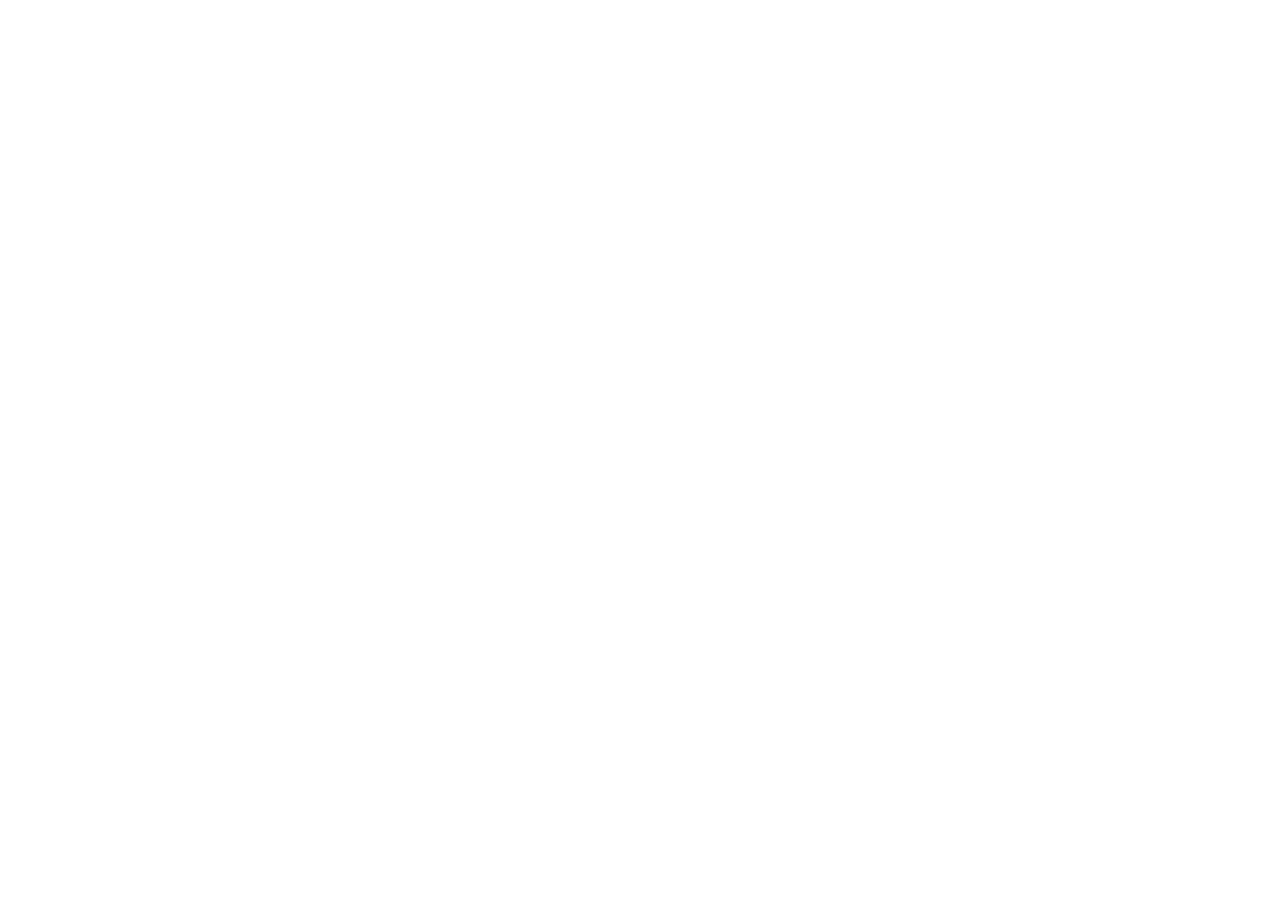
==== index.html @ 44198e37 "add bootstrap-3.3.7 CSS file to project css folder." ====
<!DOCTYPE html>
<html>
  <head>
    <link rel="stylesheet" href="css/bootstrap.css">
    <link rel="stylesheet" href="css/styles.css">
    <meta charset="utf-8">
    <title>Portfolio: Ryan G Ferris</title>
  </head>
  <body>

  </body>
</html>
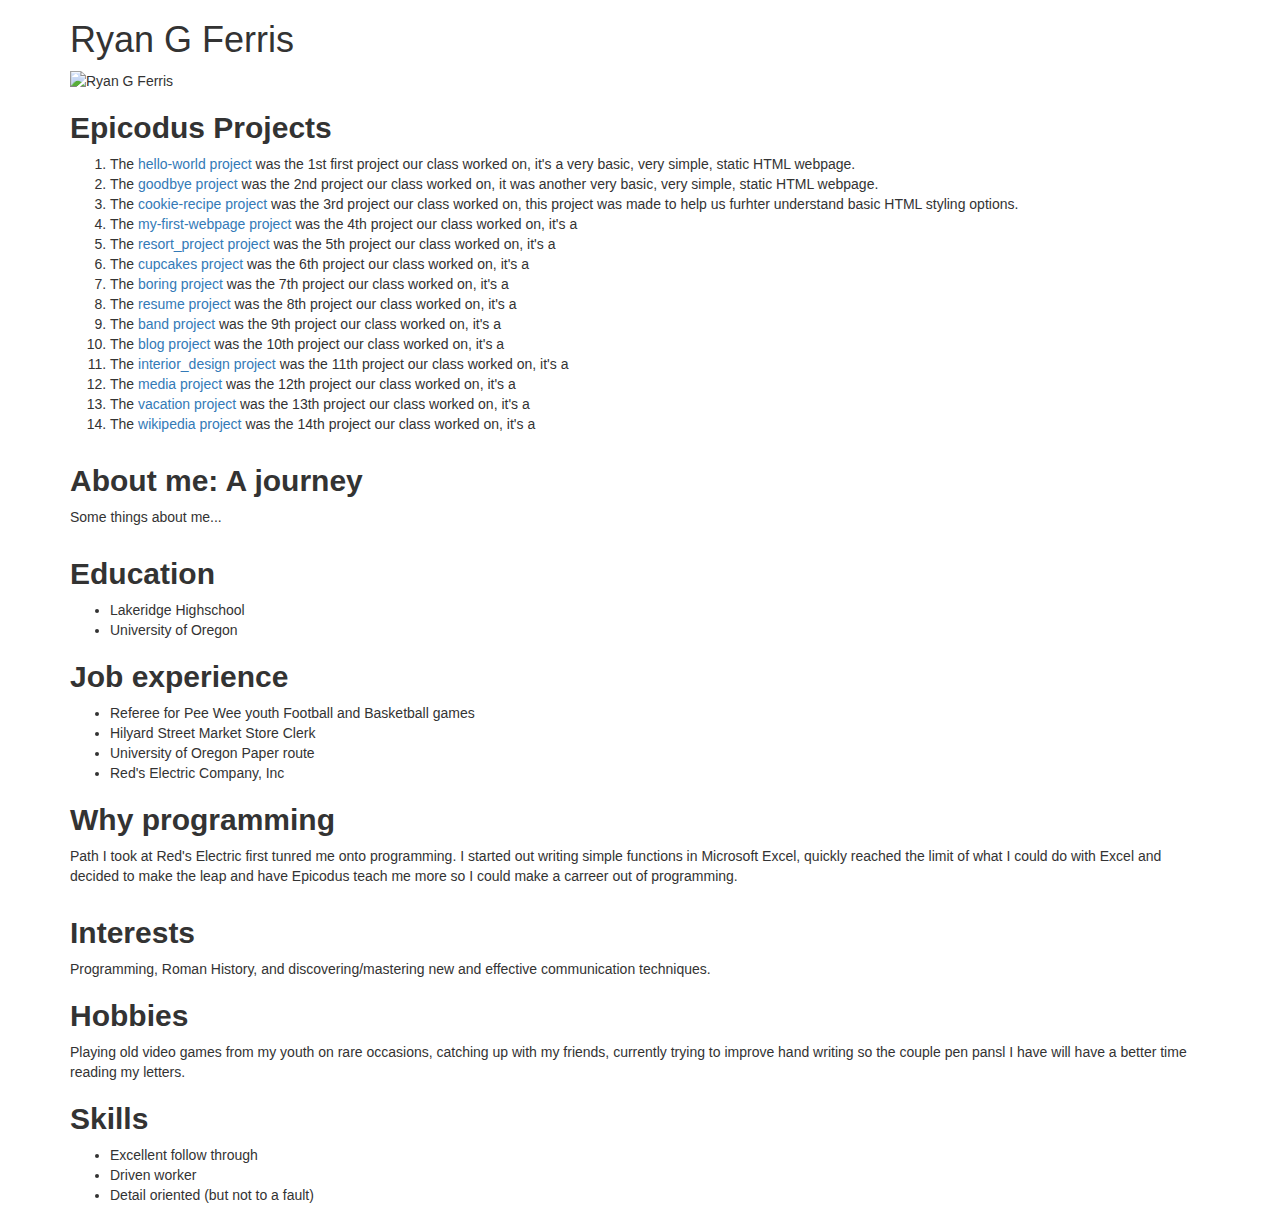
==== commit eed0eacc: "update the README.md and index.html files." ====
--- a/index.html
+++ b/index.html
@@ -1,5 +1,6 @@
 <!DOCTYPE html>
 <html>
+  <!--Header: includes links to project's CSS stylesheets.-->
   <head>
     <link rel="stylesheet" href="css/bootstrap.css">
     <link rel="stylesheet" href="css/styles.css">
@@ -7,6 +8,68 @@
     <title>Portfolio: Ryan G Ferris</title>
   </head>
   <body>
-
+    <!--Main Body Title Section-->
+    <div class="container">
+      <h1>Ryan G Ferris</h1>
+      <img src="img/ryan_g_ferris.jpg" alt="Ryan G Ferris">
+    </div>
+    <!--List of Epicodus Projects w/ links to GitHub repo's.-->
+    <div class="container">
+      <h2><strong>Epicodus Projects</strong></h2>
+      <ol>
+        <li>The <a href="https://github.com/ryanglenferris/hello-world.git">hello-world project</a> was the 1st first project our class worked on, it's a very basic, very simple, static HTML webpage.</li>
+        <li>The <a href="https://github.com/ryanglenferris/goodbye.git">goodbye project</a> was the 2nd project our class worked on, it was another very basic, very simple, static HTML webpage.</li>
+        <li>The <a href="https://github.com/ryanglenferris/cookie-recipe.git">cookie-recipe project</a> was the 3rd project our class worked on, this project was made to help us furhter understand basic HTML styling options. </li>
+        <li>The <a href="https://github.com/ryanglenferris/my-first-webpage.git">my-first-webpage project</a> was the 4th project our class worked on, it's a </li>
+        <li>The <a href="https://github.com/ryanglenferris/resort_project.git">resort_project project</a> was the 5th project our class worked on, it's a </li>
+        <li>The <a href="https://github.com/ryanglenferris/cupcakes.git">cupcakes project</a> was the 6th project our class worked on, it's a </li>
+        <li>The <a href="https://github.com/ryanglenferris/boring.git">boring project</a> was the 7th project our class worked on, it's a </li>
+        <li>The <a href="https://github.com/ryanglenferris/resume.git">resume project</a> was the 8th project our class worked on, it's a </li>
+        <li>The <a href="https://github.com/ryanglenferris/band.git">band project</a> was the 9th project our class worked on, it's a </li>
+        <li>The <a href="https://github.com/ryanglenferris/blog.git">blog project</a> was the 10th project our class worked on, it's a </li>
+        <li>The <a href="https://github.com/ryanglenferris/interior_design.git">interior_design project</a> was the 11th project our class worked on, it's a </li>
+        <li>The <a href="https://github.com/ryanglenferris/media.git">media project</a> was the 12th project our class worked on, it's a </li>
+        <li>The <a href="https://github.com/ryanglenferris/vacation.git">vacation project</a> was the 13th project our class worked on, it's a </li>
+        <li>The <a href="https://github.com/ryanglenferris/wikipedia.git">wikipedia project</a> was the 14th project our class worked on, it's a </li>
+      </ol>
+    </div>
+    <!--About me section: Includes personal info regarding about Ryan G Ferris' that he wants to share wiht the world.-->
+    <div class="container">
+      <h2><strong>About me: A journey</strong></h2>
+      <p>Some things about me...</p>
+    </div>
+    <!--Background section: Includes info regarding Ryan G Ferris' education, job experience, and why he chose to pursue/improve his programming abilities-->
+    <div class="container">
+      <h2><strong>Education</strong></h2>
+      <ul>
+        <li>Lakeridge Highschool</li>
+        <li>University of Oregon</li>
+      </ul>
+      <h2><strong>Job experience</strong></h2>
+      <ul>
+        <li>Referee for Pee Wee youth Football and Basketball games</li>
+        <li>Hilyard Street Market Store Clerk</li>
+        <li>University of Oregon Paper route</li>
+        <li>Red's Electric Company, Inc</li>
+      </ul>
+      <h2><strong>Why programming</strong></h2>
+      <p>Path I took at Red's Electric first tunred me onto programming. I started out writing simple functions in Microsoft Excel, quickly reached the limit of what I could do with Excel and decided to make the leap and have Epicodus teach me more so I could make a carreer out of programming.</p>
+      <!--xDELETEx if you don't want to add another section to the 'About me" portion of the document'
+      <h2><strong>etc</strong></h2>
+      -->
+    </div>
+    <!--Current section: Includes info regarding Ryan G Ferris' interest, hobbies, and skills-->
+    <div class="container">
+      <h2><strong>Interests</strong></h2>
+      <p>Programming, Roman History, and discovering/mastering new and effective communication techniques.</p>
+      <h2><strong>Hobbies</strong></h2>
+      <p>Playing old video games from my youth on rare occasions, catching up with my friends, currently trying to improve hand writing so the couple pen pansl I have will have a better time reading my letters.</p>
+      <h2><strong>Skills</strong></h2>
+      <ul>
+        <li>Excellent follow through</li>
+        <li>Driven worker</li>
+        <li>Detail oriented (but not to a fault)</li>
+      </ul>
+    </div>
   </body>
 </html>
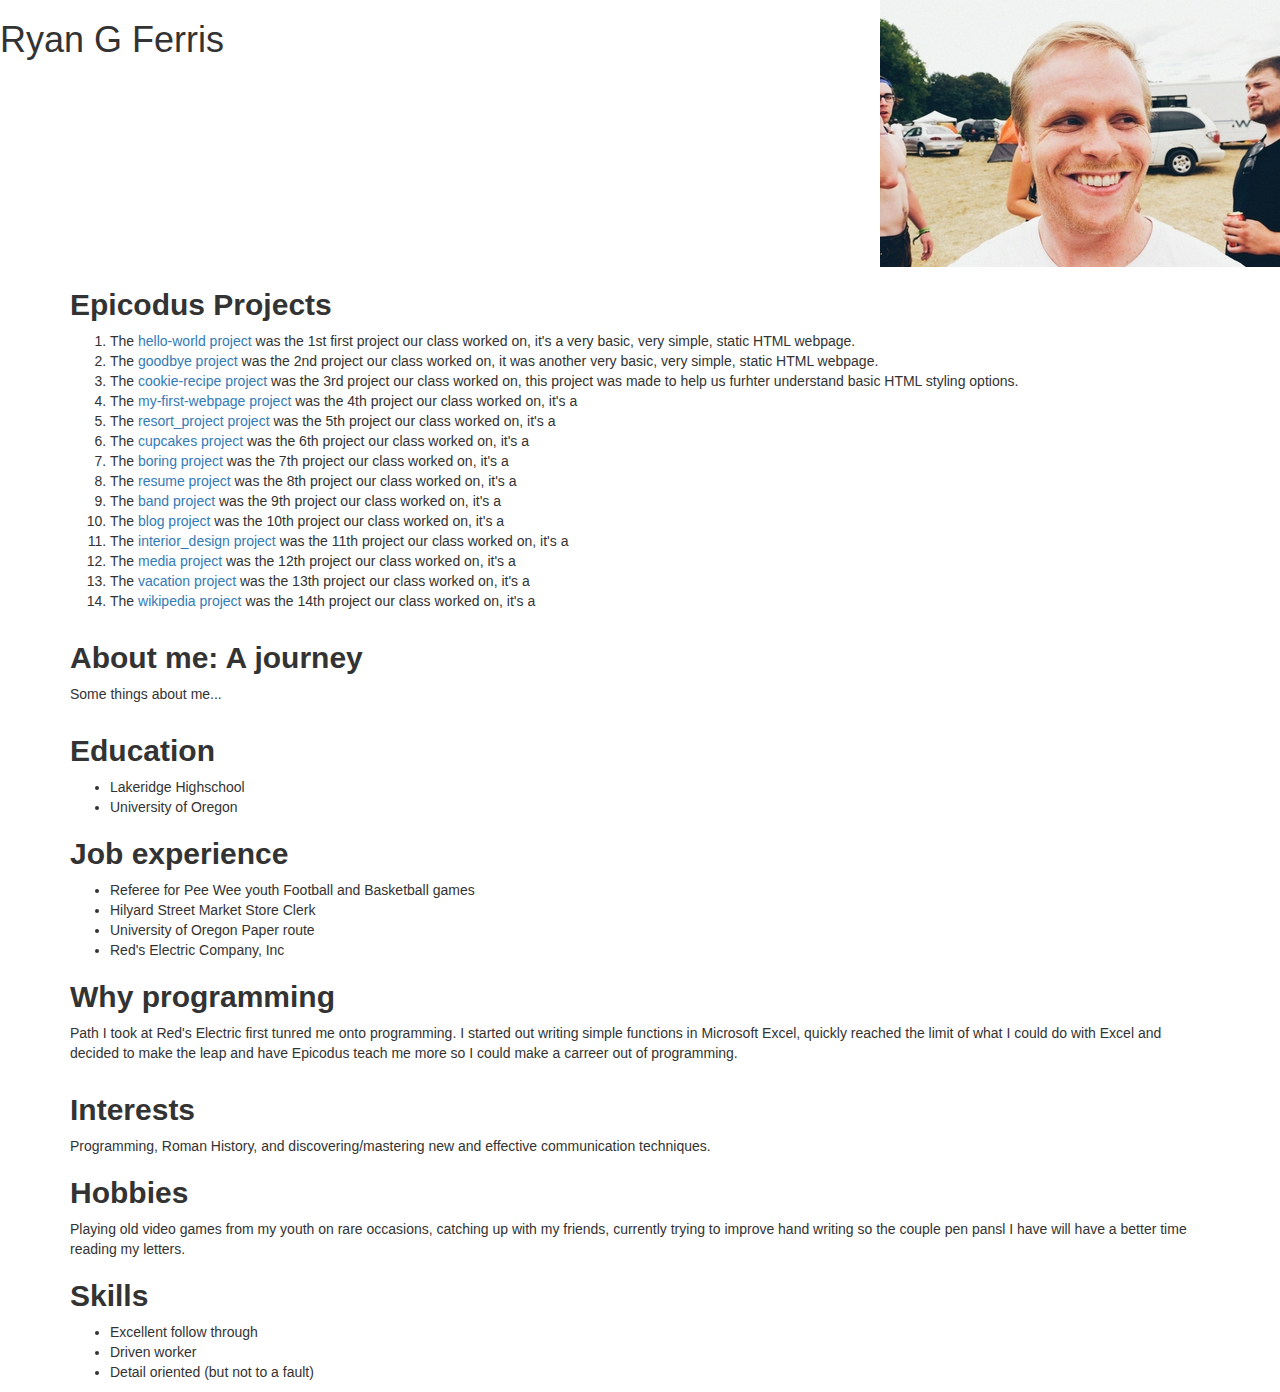
==== commit 9e385992: "update style1 branch" ====
--- a/index.html
+++ b/index.html
@@ -8,13 +8,45 @@
     <title>Portfolio: Ryan G Ferris</title>
   </head>
   <body>
-    <!--Main Body Title Section-->
+    <!--NOTE: Main Body Title Section-->
+    <!-- START ROW -->
+    <div class="row">
+      <!-- LEFT COLUMN (start)-->
+      <div class="col-md-6">
+        <div class="column_left">
+          <h1>Ryan G Ferris</h1>
+        </div>
+      </div>
+      <!-- LEFT COLUMN (end)-->
+      <!-- RIGHT COLUMN (start)-->
+      <div class="col-md-6">
+        <div class="column_right">
+          <img src="img/ryan_g_ferris(2).jpg" alt="Ryan G Ferris">
+        </div>
+      </div>
+      <!-- RIGHT COLUMN (end)-->
+    </div>
+    <!-- END ROW -->
+    <!-- NOTE: List of Epicodus Projects w/ links to GitHub repo's. -->
+    <!-- NOTE:  ROW: START -->
+    <div class="row">
+      <!-- NOTE: left column -->
+      <div class="col-md-6">
+        <div class="column_left">
+          <PASTE_LEFT_COLUMN_HERE>
+        </div>
+      </div>
+      <!-- NOTE: right column -->
+      <div class="col-md-6">
+        <div class="column_right">
+          <PASTE_RIGHT_COLUMN_HERE>
+        </div>
+      </div>
+    </div>
+    <!-- NOTE: ROW: END -->
     <div class="container">
-      <h1>Ryan G Ferris</h1>
-      <img src="img/ryan_g_ferris.jpg" alt="Ryan G Ferris">
-    </div>
-    <!--List of Epicodus Projects w/ links to GitHub repo's.-->
-    <div class="container">
+      <!-- NOTE: Epicodus projects (left) -->
+      <!-- NOTE: Row(a) start -->
       <h2><strong>Epicodus Projects</strong></h2>
       <ol>
         <li>The <a href="https://github.com/ryanglenferris/hello-world.git">hello-world project</a> was the 1st first project our class worked on, it's a very basic, very simple, static HTML webpage.</li>
@@ -33,6 +65,7 @@
         <li>The <a href="https://github.com/ryanglenferris/wikipedia.git">wikipedia project</a> was the 14th project our class worked on, it's a </li>
       </ol>
     </div>
+    <!-- NOTE: Row(a) end -->
     <!--About me section: Includes personal info regarding about Ryan G Ferris' that he wants to share wiht the world.-->
     <div class="container">
       <h2><strong>About me: A journey</strong></h2>
--- a/css/styles.css
+++ b/css/styles.css
@@ -0,0 +1,7 @@
+.column_left {
+  float: left;
+}
+
+.column_right {
+  float: right;
+}
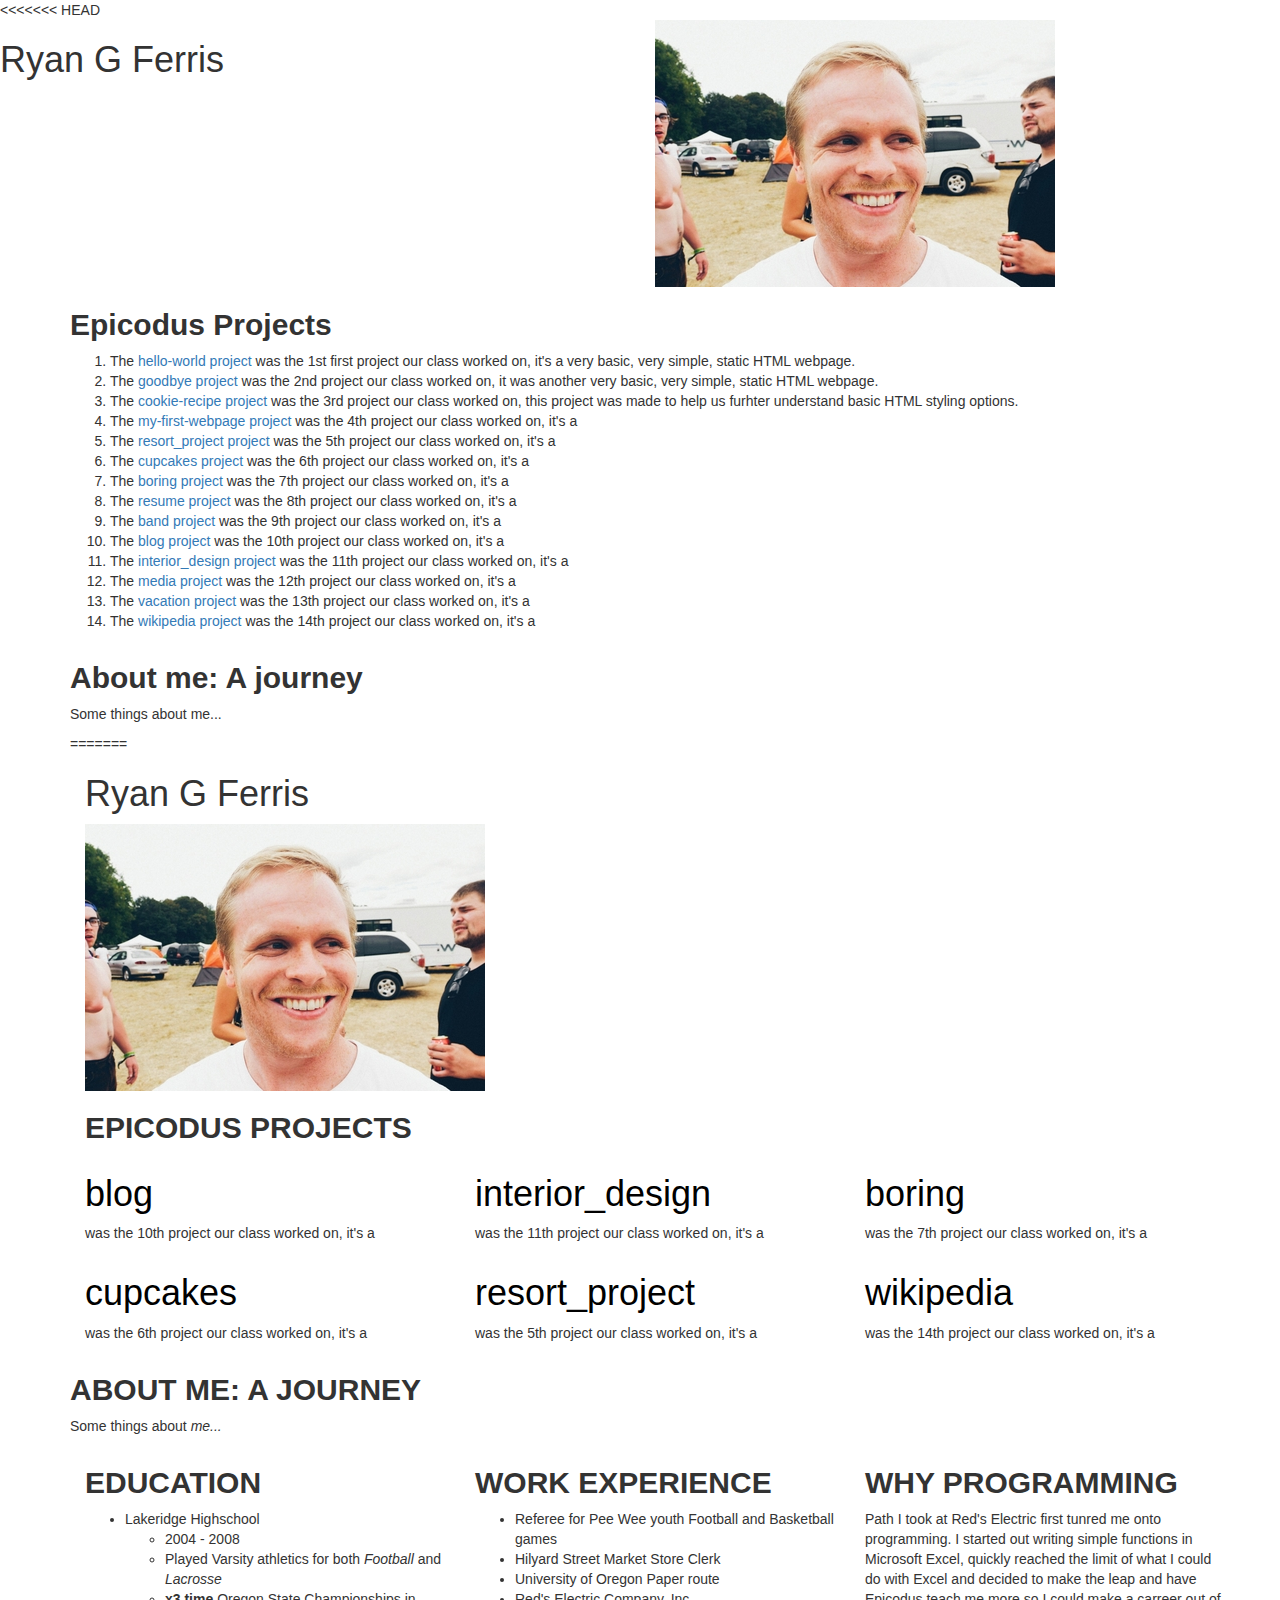
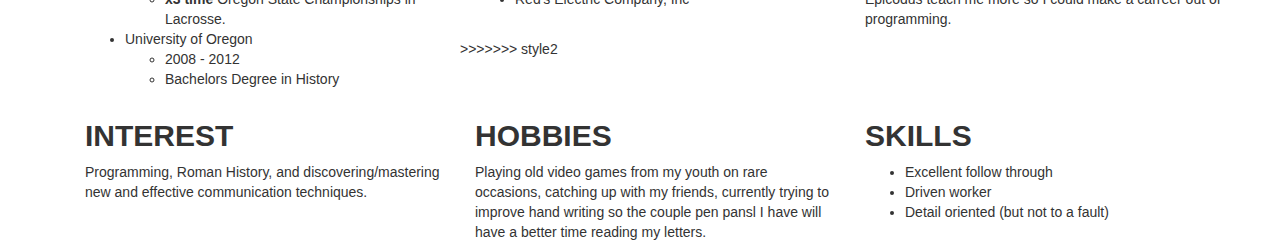
==== commit beccc054: "merge style1 branch with style2 branch" ====
--- a/index.html
+++ b/index.html
@@ -1,13 +1,13 @@
 <!DOCTYPE html>
 <html>
-  <!--Header: includes links to project's CSS stylesheets.-->
-  <head>
-    <link rel="stylesheet" href="css/bootstrap.css">
-    <link rel="stylesheet" href="css/styles.css">
-    <meta charset="utf-8">
-    <title>Portfolio: Ryan G Ferris</title>
-  </head>
+<head>
+  <link rel="stylesheet" href="css/bootstrap.css">
+  <link rel="stylesheet" href="css/styles.css">
+  <meta charset="utf-8">
+  <title>Portfolio: Ryan G Ferris</title>
+</head>
   <body>
+<<<<<<< HEAD
     <!--NOTE: Main Body Title Section-->
     <!-- START ROW -->
     <div class="row">
@@ -70,39 +70,137 @@
     <div class="container">
       <h2><strong>About me: A journey</strong></h2>
       <p>Some things about me...</p>
-    </div>
-    <!--Background section: Includes info regarding Ryan G Ferris' education, job experience, and why he chose to pursue/improve his programming abilities-->
+=======
     <div class="container">
-      <h2><strong>Education</strong></h2>
-      <ul>
-        <li>Lakeridge Highschool</li>
-        <li>University of Oregon</li>
-      </ul>
-      <h2><strong>Job experience</strong></h2>
-      <ul>
-        <li>Referee for Pee Wee youth Football and Basketball games</li>
-        <li>Hilyard Street Market Store Clerk</li>
-        <li>University of Oregon Paper route</li>
-        <li>Red's Electric Company, Inc</li>
-      </ul>
-      <h2><strong>Why programming</strong></h2>
-      <p>Path I took at Red's Electric first tunred me onto programming. I started out writing simple functions in Microsoft Excel, quickly reached the limit of what I could do with Excel and decided to make the leap and have Epicodus teach me more so I could make a carreer out of programming.</p>
-      <!--xDELETEx if you don't want to add another section to the 'About me" portion of the document'
-      <h2><strong>etc</strong></h2>
-      -->
-    </div>
-    <!--Current section: Includes info regarding Ryan G Ferris' interest, hobbies, and skills-->
-    <div class="container">
-      <h2><strong>Interests</strong></h2>
-      <p>Programming, Roman History, and discovering/mastering new and effective communication techniques.</p>
-      <h2><strong>Hobbies</strong></h2>
-      <p>Playing old video games from my youth on rare occasions, catching up with my friends, currently trying to improve hand writing so the couple pen pansl I have will have a better time reading my letters.</p>
-      <h2><strong>Skills</strong></h2>
-      <ul>
-        <li>Excellent follow through</li>
-        <li>Driven worker</li>
-        <li>Detail oriented (but not to a fault)</li>
-      </ul>
-    </div>
+    <!--NOTE: Main Body Title Section-->
+    <div class="row">
+      <!-- NOTE: LEFT COLUMN -->
+      <div class="col-sm-3">
+        <div class="left">
+          <h1>Ryan G Ferris</h1>
+          <img src="img/ryan_g_ferris(2).jpg" alt="Ryan G Ferris">
+        </div>
+      </div>
+    </div>
+
+    <!-- NOTE: Epicodus Projects -->
+      <h2><strong>EPICODUS PROJECTS</strong></h2>
+      <!-- NOTE: PROJECT_ROW(a) -->
+      <div class="row">
+        <!-- NOTE: BLOG -->
+        <div class="col-md-4">
+          <div class="left">
+            <h1><a href="https://github.com/ryanglenferris/blog.git" class="project">blog</a></h1><p>was the 10th project our class worked on, it's a</p>
+          </div>
+        </div>
+        <!-- NOTE: INTERIOR_DESIGN -->
+        <div class="col-md-4">
+          <div class="left">
+            <h1><a href="https://github.com/ryanglenferris/interior_design.git" class="project">interior_design</a></h1><p>was the 11th project our class worked on, it's a</p>
+          </div>
+        </div>
+        <!-- NOTE: BORING -->
+        <div class="col-md-4">
+          <div class="left">
+            <h1><a href="https://github.com/ryanglenferris/boring.git" class="project">boring</a></h1><p>was the 7th project our class worked on, it's a</p>
+          </div>
+        </div>
+      </div>
+      <!-- NOTE: PROJECT_ROW(b) -->
+      <div class="row">
+        <!-- NOTE: CUPCAKES -->
+        <div class="col-md-4">
+          <div class="left">
+            <h1><a href="https://github.com/ryanglenferris/cupcakes.git" class="project">cupcakes</a></h1><p>was the 6th project our class worked on, it's a</p>
+          </div>
+        </div>
+        <!-- NOTE: RESORT_PROJECT -->
+        <div class="col-md-4">
+          <div class="left">
+            <h1><a href="https://github.com/ryanglenferris/resort_project.git" class="project">resort_project</a></h1><p>was the 5th project our class worked on, it's a</p>
+          </div>
+        </div>
+        <!-- NOTE: WIKIPEDIA -->
+        <div class="col-md-4">
+          <div class="left">
+            <h1><a href="https://github.com/ryanglenferris/wikipedia.git" class="project">wikipedia</a></h1><p>was the 14th project our class worked on, it's a</p>
+          </div>
+        </div>
+      </div>
+    <!-- NOTE: About me section: Includes personal info regarding about Ryan G Ferris' that he wants to share wiht the world.-->
+    <div class="row">
+      <h2><strong>ABOUT ME: A JOURNEY</strong></h2>
+      <p>Some things about <em>me...</em></p>
+    </div>
+    <!-- NOTE: ABOUT ME_P2 -->
+    <div class="row">
+      <!-- NOTE: EDUCATION -->
+      <div class="col-md-4">
+        <div class="left">
+          <h2><strong>EDUCATION</strong></h2>
+          <ul>
+            <li>Lakeridge Highschool</li>
+            <ul>
+              <li>2004 - 2008</li>
+              <li>Played Varsity athletics for both <em>Football</em> and <em>Lacrosse</em></li>
+              <li><strong>x3 time</strong> Oregon State Championships in Lacrosse.</li>
+            </ul>
+            <li>University of Oregon</li>
+            <ul>
+              <li>2008 - 2012</li>
+              <li>Bachelors Degree in History</li>
+            </ul>
+          </ul>
+        </div>
+      </div>
+      <!-- NOTE: WORK -->
+      <div class="col-md-4">
+        <div class="left">
+          <h2><strong>WORK EXPERIENCE</strong></h2>
+            <ul>
+              <li>Referee for Pee Wee youth Football and Basketball games</li>
+              <li>Hilyard Street Market Store Clerk</li>
+              <li>University of Oregon Paper route</li>
+              <li>Red's Electric Company, Inc</li>
+            </ul>
+        </div>
+      </div>
+      <!-- NOTE: WHY_PROGRAMMING? -->
+      <div class="col-md-4">
+        <h2><strong>WHY PROGRAMMING</strong></h2>
+        <div class="left">
+          <p>Path I took at Red's Electric first tunred me onto programming. I started out writing simple functions in Microsoft Excel, quickly reached the limit of what I could do with Excel and decided to make the leap and have Epicodus teach me more so I could make a carreer out of programming.</p>
+        </div>
+      </div>
+>>>>>>> style2
+    </div>
+
+    <!-- NOTE: CURRENT SKILLS, INTEREST, HOBBIES -->
+    <div class="row">
+      <!-- NOTE: LEFT COLUMN -->
+      <div class="col-sm-4">
+        <div class="left">
+          <h2><strong>INTEREST</strong></h2>
+          <p>Programming, Roman History, and discovering/mastering new and effective communication techniques.</p>
+        </div>
+      </div>
+      <div class="col-sm-4">
+        <div class="left">
+          <h2><strong>HOBBIES</strong></h2>
+          <p>Playing old video games from my youth on rare occasions, catching up with my friends, currently trying to improve hand writing so the couple pen pansl I have will have a better time reading my letters.</p>
+        </div>
+      </div>
+      <div class="col-sm-4">
+        <div class="left">
+          <h2><strong>SKILLS</strong></h2>
+          <ul>
+            <li>Excellent follow through</li>
+            <li>Driven worker</li>
+            <li>Detail oriented (but not to a fault)</li>
+          </ul>
+        </div>
+      </div>
+    </div>
+  </div>
   </body>
 </html>
--- a/css/styles.css
+++ b/css/styles.css
@@ -1,7 +1,34 @@
+<<<<<<< HEAD
+=======
+.column_right {
+  float: right;
+}
+
+>>>>>>> style2
 .column_left {
   float: left;
 }
 
+<<<<<<< HEAD
 .column_right {
   float: right;
 }
+=======
+.left {
+  float: left;
+  border: black;
+  padding: 10px;
+}
+
+.right {
+  float: right;
+}
+
+.project {
+  color: black;
+}
+
+h1 .a {
+  color: aqua;
+}
+>>>>>>> style2
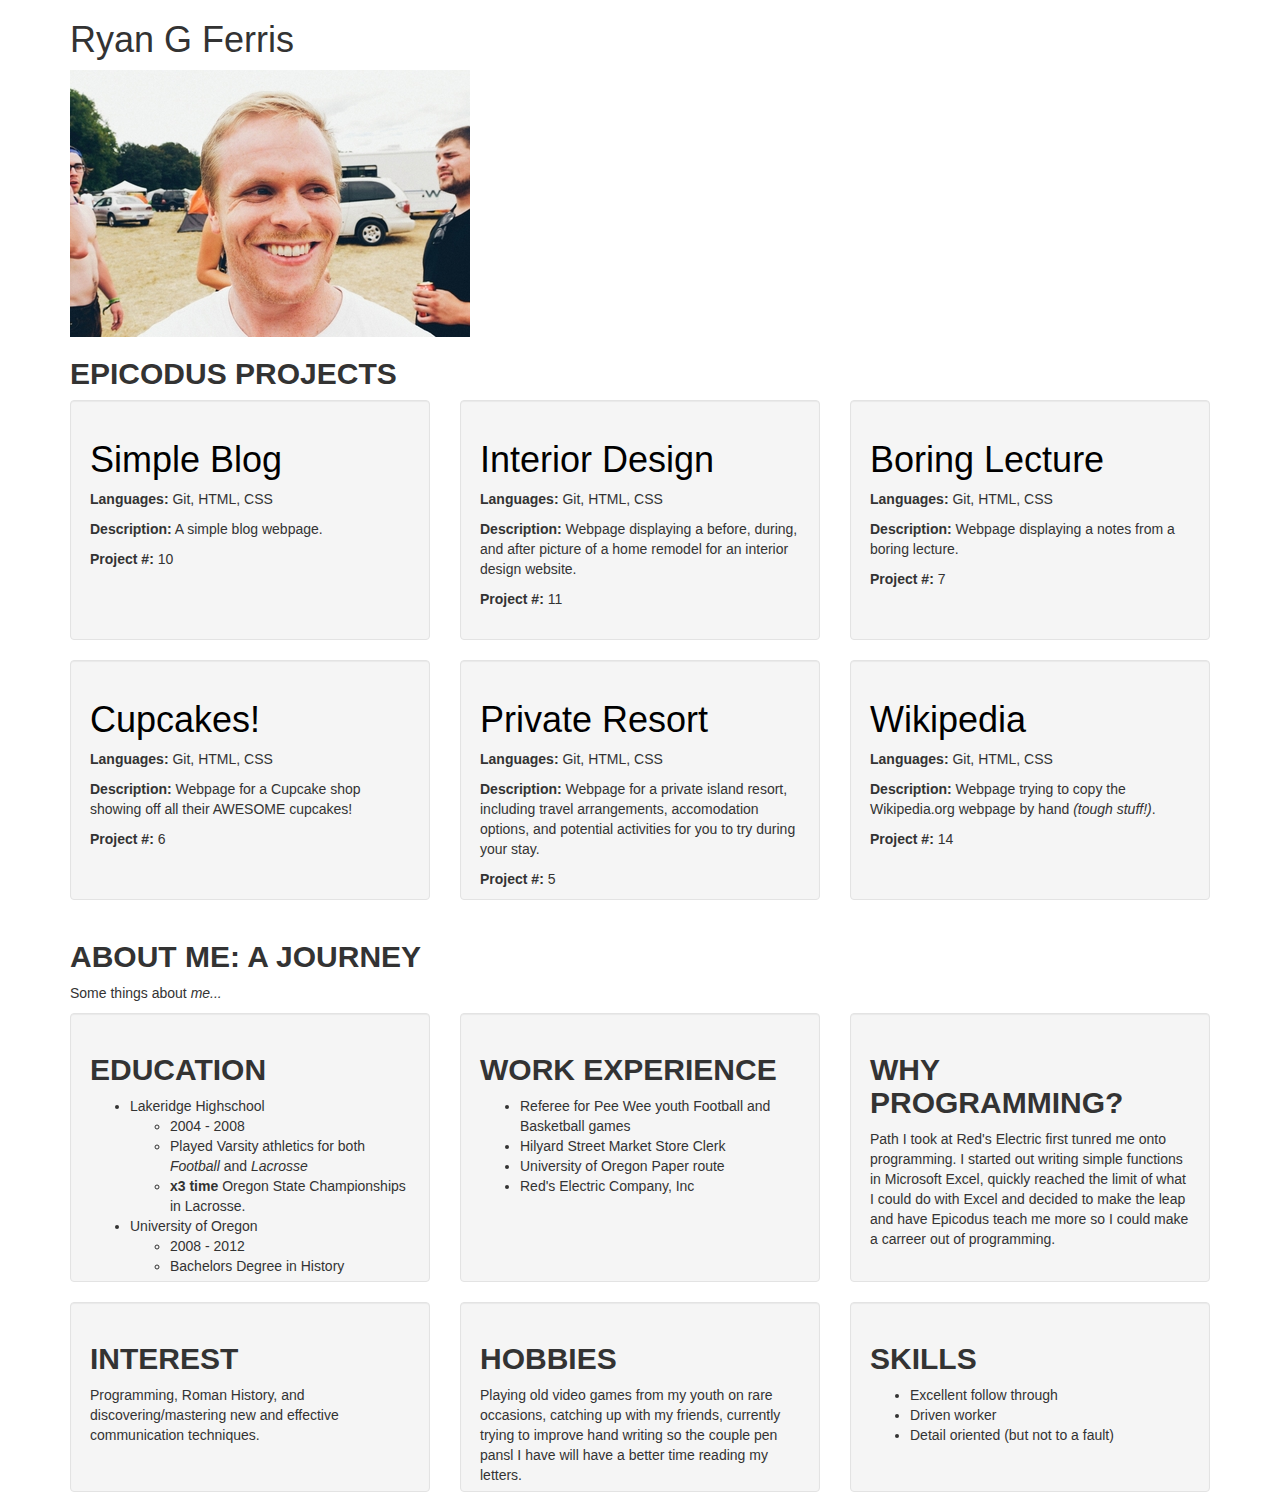
==== commit b735bbd5: "update style2 branch formatting & style." ====
--- a/index.html
+++ b/index.html
@@ -7,76 +7,12 @@
   <title>Portfolio: Ryan G Ferris</title>
 </head>
   <body>
-<<<<<<< HEAD
-    <!--NOTE: Main Body Title Section-->
-    <!-- START ROW -->
-    <div class="row">
-      <!-- LEFT COLUMN (start)-->
-      <div class="col-md-6">
-        <div class="column_left">
-          <h1>Ryan G Ferris</h1>
-        </div>
-      </div>
-      <!-- LEFT COLUMN (end)-->
-      <!-- RIGHT COLUMN (start)-->
-      <div class="col-md-6">
-        <div class="column_right">
-          <img src="img/ryan_g_ferris(2).jpg" alt="Ryan G Ferris">
-        </div>
-      </div>
-      <!-- RIGHT COLUMN (end)-->
-    </div>
-    <!-- END ROW -->
-    <!-- NOTE: List of Epicodus Projects w/ links to GitHub repo's. -->
-    <!-- NOTE:  ROW: START -->
-    <div class="row">
-      <!-- NOTE: left column -->
-      <div class="col-md-6">
-        <div class="column_left">
-          <PASTE_LEFT_COLUMN_HERE>
-        </div>
-      </div>
-      <!-- NOTE: right column -->
-      <div class="col-md-6">
-        <div class="column_right">
-          <PASTE_RIGHT_COLUMN_HERE>
-        </div>
-      </div>
-    </div>
-    <!-- NOTE: ROW: END -->
-    <div class="container">
-      <!-- NOTE: Epicodus projects (left) -->
-      <!-- NOTE: Row(a) start -->
-      <h2><strong>Epicodus Projects</strong></h2>
-      <ol>
-        <li>The <a href="https://github.com/ryanglenferris/hello-world.git">hello-world project</a> was the 1st first project our class worked on, it's a very basic, very simple, static HTML webpage.</li>
-        <li>The <a href="https://github.com/ryanglenferris/goodbye.git">goodbye project</a> was the 2nd project our class worked on, it was another very basic, very simple, static HTML webpage.</li>
-        <li>The <a href="https://github.com/ryanglenferris/cookie-recipe.git">cookie-recipe project</a> was the 3rd project our class worked on, this project was made to help us furhter understand basic HTML styling options. </li>
-        <li>The <a href="https://github.com/ryanglenferris/my-first-webpage.git">my-first-webpage project</a> was the 4th project our class worked on, it's a </li>
-        <li>The <a href="https://github.com/ryanglenferris/resort_project.git">resort_project project</a> was the 5th project our class worked on, it's a </li>
-        <li>The <a href="https://github.com/ryanglenferris/cupcakes.git">cupcakes project</a> was the 6th project our class worked on, it's a </li>
-        <li>The <a href="https://github.com/ryanglenferris/boring.git">boring project</a> was the 7th project our class worked on, it's a </li>
-        <li>The <a href="https://github.com/ryanglenferris/resume.git">resume project</a> was the 8th project our class worked on, it's a </li>
-        <li>The <a href="https://github.com/ryanglenferris/band.git">band project</a> was the 9th project our class worked on, it's a </li>
-        <li>The <a href="https://github.com/ryanglenferris/blog.git">blog project</a> was the 10th project our class worked on, it's a </li>
-        <li>The <a href="https://github.com/ryanglenferris/interior_design.git">interior_design project</a> was the 11th project our class worked on, it's a </li>
-        <li>The <a href="https://github.com/ryanglenferris/media.git">media project</a> was the 12th project our class worked on, it's a </li>
-        <li>The <a href="https://github.com/ryanglenferris/vacation.git">vacation project</a> was the 13th project our class worked on, it's a </li>
-        <li>The <a href="https://github.com/ryanglenferris/wikipedia.git">wikipedia project</a> was the 14th project our class worked on, it's a </li>
-      </ol>
-    </div>
-    <!-- NOTE: Row(a) end -->
-    <!--About me section: Includes personal info regarding about Ryan G Ferris' that he wants to share wiht the world.-->
-    <div class="container">
-      <h2><strong>About me: A journey</strong></h2>
-      <p>Some things about me...</p>
-=======
     <div class="container">
     <!--NOTE: Main Body Title Section-->
     <div class="row">
       <!-- NOTE: LEFT COLUMN -->
       <div class="col-sm-3">
-        <div class="left">
+        <div class="body_title">
           <h1>Ryan G Ferris</h1>
           <img src="img/ryan_g_ferris(2).jpg" alt="Ryan G Ferris">
         </div>
@@ -89,20 +25,29 @@
       <div class="row">
         <!-- NOTE: BLOG -->
         <div class="col-md-4">
-          <div class="left">
-            <h1><a href="https://github.com/ryanglenferris/blog.git" class="project">blog</a></h1><p>was the 10th project our class worked on, it's a</p>
+          <div class="column_1">
+            <h1><a href="https://github.com/ryanglenferris/blog.git" class="project">Simple Blog</a></h1>
+            <p><strong>Languages:</strong>  Git, HTML, CSS</p>
+            <p><strong>Description:</strong> A simple blog webpage.</p>
+            <p><strong>Project #:</strong> 10</p>
           </div>
         </div>
         <!-- NOTE: INTERIOR_DESIGN -->
         <div class="col-md-4">
-          <div class="left">
-            <h1><a href="https://github.com/ryanglenferris/interior_design.git" class="project">interior_design</a></h1><p>was the 11th project our class worked on, it's a</p>
+          <div class="column_1">
+            <h1><a href="https://github.com/ryanglenferris/interior_design.git" class="project">Interior Design</a></h1>
+            <p><strong>Languages:</strong>  Git, HTML, CSS</p>
+            <p><strong>Description:</strong> Webpage displaying a before, during, and after picture of a home remodel for an interior design website.</p>
+            <p><strong>Project #:</strong> 11</p>
           </div>
         </div>
         <!-- NOTE: BORING -->
         <div class="col-md-4">
-          <div class="left">
-            <h1><a href="https://github.com/ryanglenferris/boring.git" class="project">boring</a></h1><p>was the 7th project our class worked on, it's a</p>
+          <div class="column_1">
+            <h1><a href="https://github.com/ryanglenferris/boring.git" class="project">Boring Lecture</a></h1>
+            <p><strong>Languages:</strong>  Git, HTML, CSS</p>
+            <p><strong>Description:</strong> Webpage displaying a notes from a boring lecture.</p>
+            <p><strong>Project #:</strong> 7</p>
           </div>
         </div>
       </div>
@@ -110,33 +55,45 @@
       <div class="row">
         <!-- NOTE: CUPCAKES -->
         <div class="col-md-4">
-          <div class="left">
-            <h1><a href="https://github.com/ryanglenferris/cupcakes.git" class="project">cupcakes</a></h1><p>was the 6th project our class worked on, it's a</p>
+          <div class="column_1">
+            <h1><a href="https://github.com/ryanglenferris/cupcakes.git" class="project">Cupcakes!</a></h1>
+            <p><strong>Languages:</strong>  Git, HTML, CSS</p>
+            <p><strong>Description:</strong> Webpage for a Cupcake shop showing off all their AWESOME cupcakes!</p>
+            <p><strong>Project #:</strong> 6</p>
           </div>
         </div>
         <!-- NOTE: RESORT_PROJECT -->
         <div class="col-md-4">
-          <div class="left">
-            <h1><a href="https://github.com/ryanglenferris/resort_project.git" class="project">resort_project</a></h1><p>was the 5th project our class worked on, it's a</p>
+          <div class="column_1">
+            <h1><a href="https://github.com/ryanglenferris/resort_project.git" class="project">Private Resort</a></h1>
+            <p><strong>Languages:</strong>  Git, HTML, CSS</p>
+            <p><strong>Description:</strong> Webpage for a private island resort, including travel arrangements, accomodation options, and potential activities for you to try during your stay.</p>
+            <p><strong>Project #:</strong> 5</p>
           </div>
         </div>
         <!-- NOTE: WIKIPEDIA -->
         <div class="col-md-4">
-          <div class="left">
-            <h1><a href="https://github.com/ryanglenferris/wikipedia.git" class="project">wikipedia</a></h1><p>was the 14th project our class worked on, it's a</p>
+          <div class="column_1">
+            <h1><a href="https://github.com/ryanglenferris/wikipedia.git" class="project">Wikipedia</a></h1>
+            <p><strong>Languages:</strong>  Git, HTML, CSS</p>
+            <p><strong>Description:</strong> Webpage trying to copy the Wikipedia.org webpage by hand <em>(tough stuff!)</em>.</p>
+            <p><strong>Project #:</strong> 14</p>
+
           </div>
         </div>
       </div>
     <!-- NOTE: About me section: Includes personal info regarding about Ryan G Ferris' that he wants to share wiht the world.-->
     <div class="row">
+      <div class="container">
       <h2><strong>ABOUT ME: A JOURNEY</strong></h2>
       <p>Some things about <em>me...</em></p>
+    </div>
     </div>
     <!-- NOTE: ABOUT ME_P2 -->
     <div class="row">
       <!-- NOTE: EDUCATION -->
       <div class="col-md-4">
-        <div class="left">
+        <div class="column_2">
           <h2><strong>EDUCATION</strong></h2>
           <ul>
             <li>Lakeridge Highschool</li>
@@ -155,7 +112,7 @@
       </div>
       <!-- NOTE: WORK -->
       <div class="col-md-4">
-        <div class="left">
+        <div class="column_2">
           <h2><strong>WORK EXPERIENCE</strong></h2>
             <ul>
               <li>Referee for Pee Wee youth Football and Basketball games</li>
@@ -167,31 +124,29 @@
       </div>
       <!-- NOTE: WHY_PROGRAMMING? -->
       <div class="col-md-4">
-        <h2><strong>WHY PROGRAMMING</strong></h2>
-        <div class="left">
+        <div class="column_2">
+          <h2><strong>WHY PROGRAMMING?</strong></h2>
           <p>Path I took at Red's Electric first tunred me onto programming. I started out writing simple functions in Microsoft Excel, quickly reached the limit of what I could do with Excel and decided to make the leap and have Epicodus teach me more so I could make a carreer out of programming.</p>
         </div>
       </div>
->>>>>>> style2
     </div>
 
     <!-- NOTE: CURRENT SKILLS, INTEREST, HOBBIES -->
     <div class="row">
-      <!-- NOTE: LEFT COLUMN -->
       <div class="col-sm-4">
-        <div class="left">
+        <div class="column_3">
           <h2><strong>INTEREST</strong></h2>
           <p>Programming, Roman History, and discovering/mastering new and effective communication techniques.</p>
         </div>
       </div>
       <div class="col-sm-4">
-        <div class="left">
+        <div class="column_3">
           <h2><strong>HOBBIES</strong></h2>
           <p>Playing old video games from my youth on rare occasions, catching up with my friends, currently trying to improve hand writing so the couple pen pansl I have will have a better time reading my letters.</p>
         </div>
       </div>
       <div class="col-sm-4">
-        <div class="left">
+        <div class="column_3">
           <h2><strong>SKILLS</strong></h2>
           <ul>
             <li>Excellent follow through</li>
--- a/css/styles.css
+++ b/css/styles.css
@@ -1,23 +1,13 @@
-<<<<<<< HEAD
-=======
-.column_right {
-  float: right;
-}
-
->>>>>>> style2
-.column_left {
-  float: left;
-}
-
-<<<<<<< HEAD
-.column_right {
-  float: right;
-}
-=======
-.left {
-  float: left;
-  border: black;
-  padding: 10px;
+.column_1 {
+  min-height: 20px;
+  padding: 19px;
+  margin-bottom: 20px;
+  background-color: #f5f5f5;
+  border: 1px solid #e3e3e3;
+  border-radius: 4px;
+  height: 240px;
+  -webkit-box-shadow: inset 0 1px 1px rgba(0, 0, 0, .05);
+          box-shadow: inset 0 1px 1px rgba(0, 0, 0, .05);
 }
 
 .right {
@@ -31,4 +21,26 @@
 h1 .a {
   color: aqua;
 }
->>>>>>> style2
+
+.column_2 {
+  min-height: 20px;
+  padding: 19px;
+  margin-bottom: 20px;
+  background-color: #f5f5f5;
+  border: 1px solid #e3e3e3;
+  border-radius: 4px;
+  height: 269px;
+  -webkit-box-shadow: inset 0 1px 1px rgba(0, 0, 0, .05);
+          box-shadow: inset 0 1px 1px rgba(0, 0, 0, .05);
+}
+.column_3 {
+  min-height: 20px;
+  padding: 19px;
+  margin-bottom: 20px;
+  background-color: #f5f5f5;
+  border: 1px solid #e3e3e3;
+  border-radius: 4px;
+  height: 190px;
+  -webkit-box-shadow: inset 0 1px 1px rgba(0, 0, 0, .05);
+          box-shadow: inset 0 1px 1px rgba(0, 0, 0, .05);
+}
